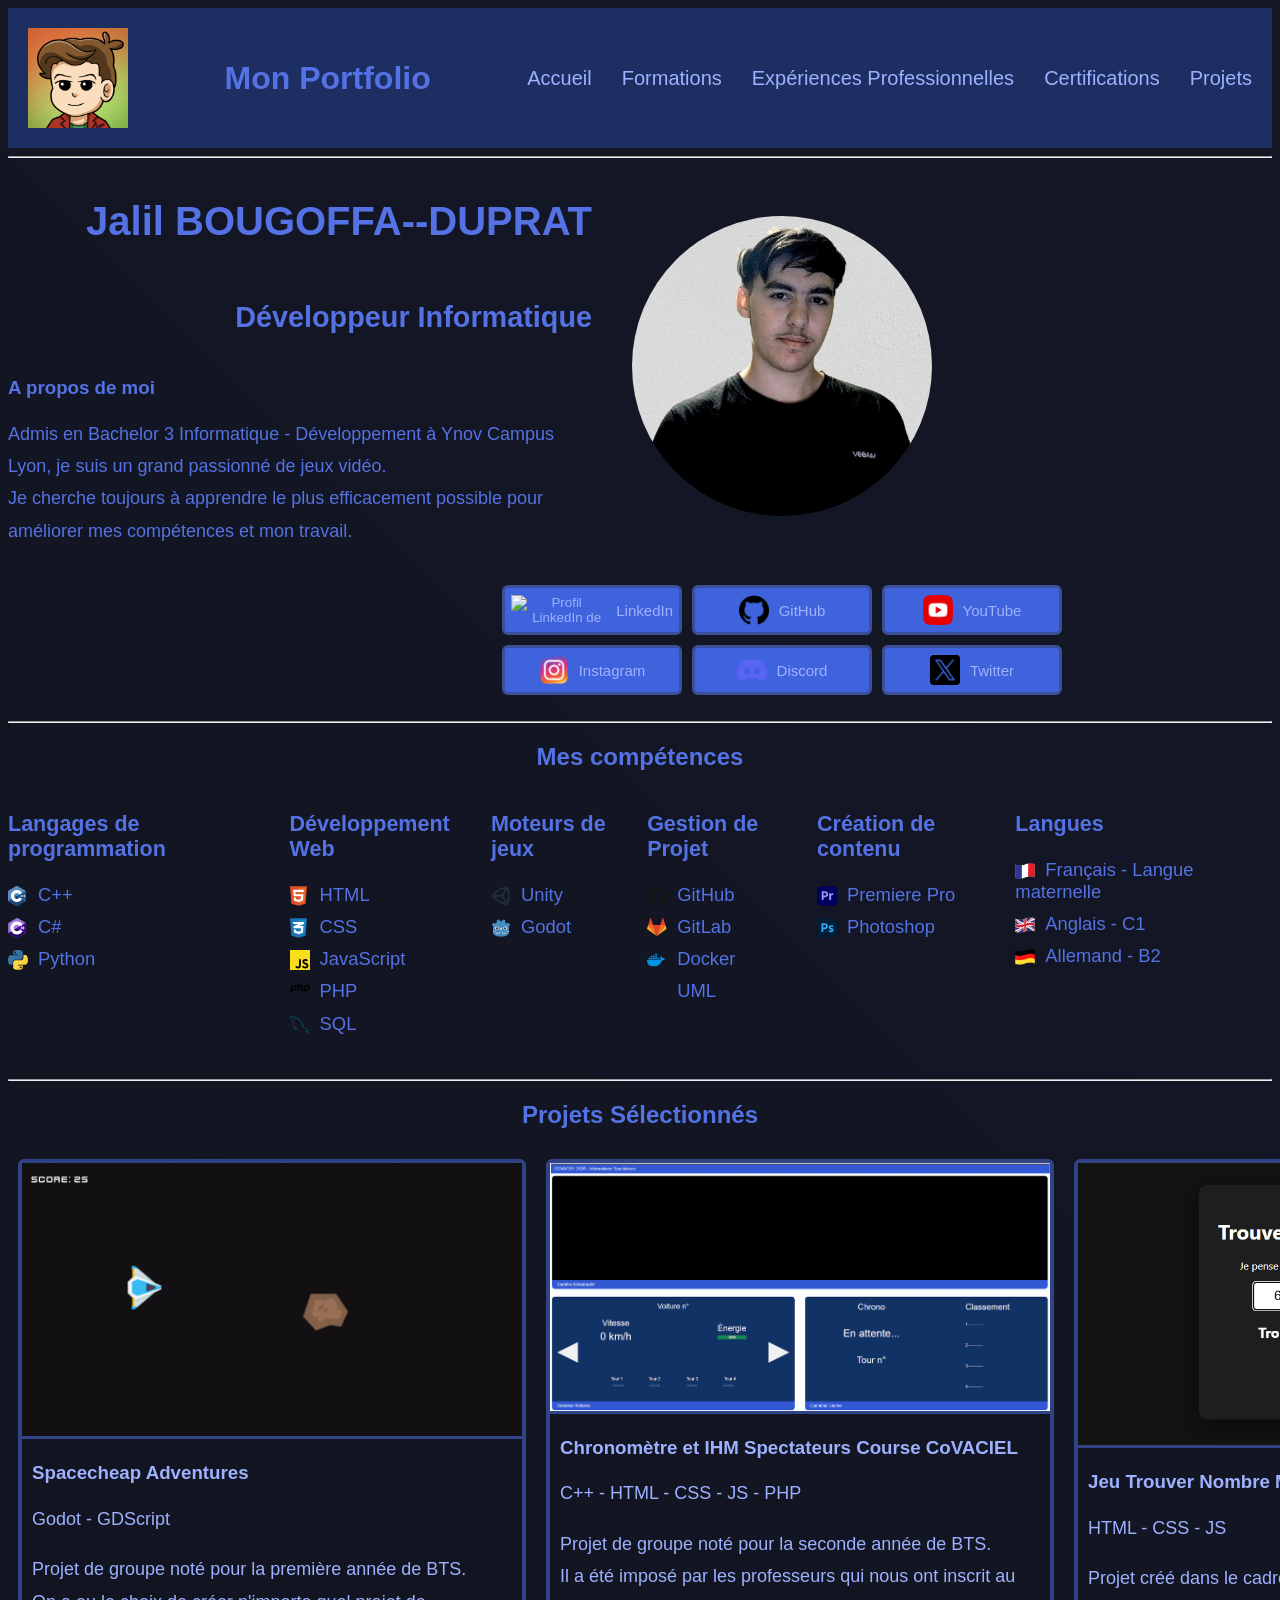
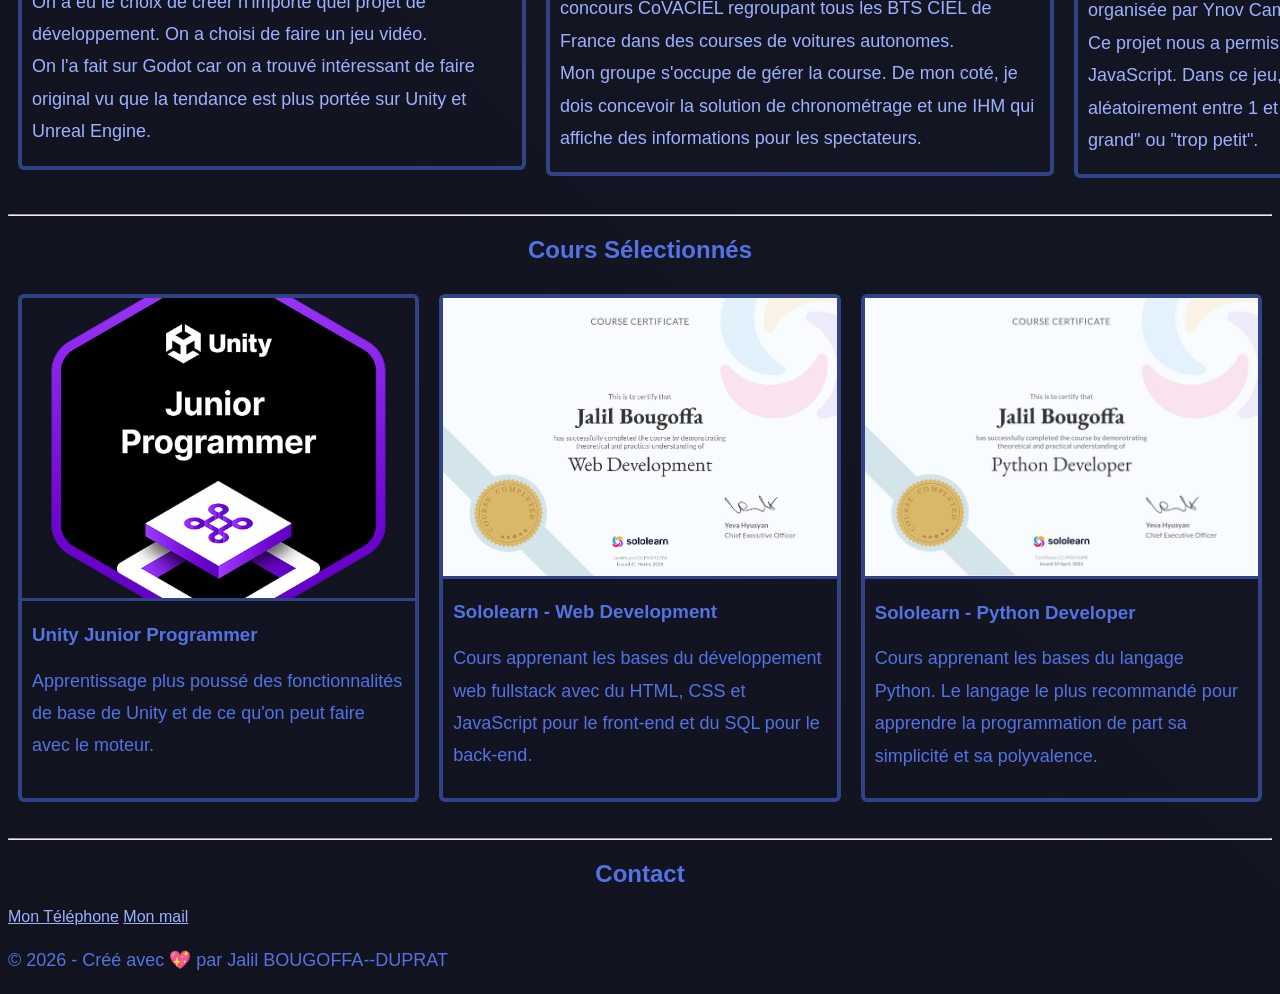
==== docs/index.html @ 83b2c17f "Changement nom dossier code en docs" ====
<!doctype html>
<html lang="fr">
  <head>
    <meta charset="UTF-8" />
    <meta name="viewport" content="width=device-width, initial-scale=1.0" />
    <title>Mon Portfolio - Accueil</title>
    <link rel="icon" href="../images/pp lilaj.jpg" type="image/x-icon" />
    <link rel="stylesheet" href="styles.css" />
  </head>
  <body id="page-accueil">
    <header class="entete" id="entete">
      <img src="../images/pp lilaj.jpg" class="logo" />
      <h1 class="titre">Mon Portfolio</h1>
      <nav class="barre-nav" id="barre-nav">
        <a href="index.html">
          <span>Accueil</span>
        </a>
        <a href="formations.html">
          <span>Formations</span>
        </a>
        <a href="exp.html">
          <span>Expériences Professionnelles</span>
        </a>
        <a href="certifs.html">
          <span>Certifications</span>
        </a>
        <a href="projects.html">
          <span>Projets</span>
        </a>
      </nav>
    </header>

    <main>
      <hr />
      <section class="accueil" id="accueil">
        <div class="infos-photo" id="infos-photo">
          <div class="infos" id="infos">
            <h1>Jalil BOUGOFFA--DUPRAT</h1>
            <h2>Développeur Informatique</h2>
            <article class="bio" id="bio">
              <h3>A propos de moi</h3>
              <p>
                Admis en Bachelor 3 Informatique - Développement à Ynov Campus
                Lyon, je suis un grand passionné de jeux vidéo.
                <br />
                Je cherche toujours à apprendre le plus efficacement possible
                pour améliorer mes compétences et mon travail.
              </p>
            </article>
          </div>
          <figure class="accueil" id="photo-jalil">
            <img
              src="../images/photo cv.jpg"
              alt="Photo de Jalil"
              loading="lazy"
            />
          </figure>
        </div>
        <div class="reseaux-sociaux" id="reseaux-sociaux">
          <div class="reseaux-card" id="linkedin">
            <a
              href="https://www.linkedin.com/in/jalil-bougoffa-duprat-845b202a0/"
              target="_blank"
            >
              <button>
                <img
                  src="../images/Linkedin.png"
                  alt="Profil LinkedIn de Jalil"
                  loading="lazy"
                />
                <span>LinkedIn</span>
              </button>
            </a>
          </div>
          <div class="reseaux-card" id="gitHub">
            <a href="https://github.com/BOU-CIEL1" target="_blank">
              <button>
                <img
                  src="../images/github.png"
                  alt="Profil GitHub de Jalil"
                  loading="lazy"
                />
                <span>GitHub</span>
              </button>
            </a>
          </div>
          <div class="reseaux-card" id="youTube">
            <a href="https://www.youtube.com/@lilajofficiel" target="_blank">
              <button>
                <img
                  src="../images/youtube.png"
                  alt="Chaîne YouTube de Jalil"
                  loading="lazy"
                />
                <span>YouTube</span>
              </button>
            </a>
          </div>
          <div class="reseaux-card" id="instagram">
            <a
              href="https://www.instagram.com/lilaj_officiel/#"
              target="_blank"
            >
              <button>
                <img
                  src="../images/instagram.png"
                  alt="Compte Instagram de Jalil"
                  loading="lazy"
                />
                <span>Instagram</span>
              </button>
            </a>
          </div>
          <div class="reseaux-card" id="discord">
            <a
              href="https://discord.com/users/817797721146523730"
              target="_blank"
            >
              <button>
                <img
                  src="../images/discord.png"
                  alt="Profil Discord de Jalil"
                  loading="lazy"
                />
                <span>Discord</span>
              </button>
            </a>
          </div>
          <div class="reseaux-card" id="twitter">
            <a href="https://x.com/Lilaj_officiel" target="_blank">
              <button>
                <img
                  src="../images/twitter.png"
                  alt="Compte Twitter/X de Jalil"
                  loading="lazy"
                />
                <span>Twitter</span>
              </button>
            </a>
          </div>
        </div>
      </section>
      <br />
      <hr />

      <section class="competences" id="competences">
        <h2>Mes compétences</h2>
        <div class="liste-competences" id="liste-competences">
          <div class="langages" id="langages">
            <h3>Langages de programmation</h3>
            <ul>
              <li id="icon-cpp">C++</li>
              <li id="icon-csharp">C#</li>
              <li id="icon-python">Python</li>
            </ul>
          </div>
          <div class="dev-web" id="dev-web">
            <h3>Développement Web</h3>
            <ul>
              <li id="icon-html">HTML</li>
              <li id="icon-css">CSS</li>
              <li id="icon-js">JavaScript</li>
              <li id="icon-php">PHP</li>
              <li id="icon-sql">SQL</li>
            </ul>
          </div>
          <div class="game-dev" id="game-dev">
            <h3>Moteurs de jeux</h3>
            <ul>
              <li id="icon-unity">Unity</li>
              <li id="icon-godot">Godot</li>
            </ul>
          </div>
          <div class="gestion-projet" id="gestion-projet">
            <h3>Gestion de Projet</h3>
            <ul>
              <li id="icon-github">GitHub</li>
              <li id="icon-gitlab">GitLab</li>
              <li id="icon-docker">Docker</li>
              <li id="icon-uml">UML</li>
            </ul>
          </div>
          <div class="creation-contenu" id="creation-contenu">
            <h3>Création de contenu</h3>
            <ul>
              <li id="icon-premiere-pro">Premiere Pro</li>
              <li id="icon-photoshop">Photoshop</li>
            </ul>
          </div>
          <div class="langues" id="langues">
            <h3>Langues</h3>
            <ul>
              <li id="icon-fr">Français - Langue maternelle</li>
              <li id="icon-en">Anglais - C1</li>
              <li id="icon-de">Allemand - B2</li>
            </ul>
          </div>
        </div>
        <br />
        <hr />
      </section>

      <section class="selected-projects" id="selected-projects">
        <h2>Projets Sélectionnés</h2>
        <div class="liste-projets" id="liste-projets">
          <a
            href="https://github.com/BOU-CIEL1/Spacecheap-Adventures"
            target="_blank"
          >
            <div class="project-card" id="project-card-1">
              <img
                src="../images/caption-spacecheap-adventures.png"
                alt="Image Projet 1"
              />
              <h3>Spacecheap Adventures</h3>
              <p>Godot - GDScript</p>
              <p>Projet de groupe noté pour la première année de BTS.<br/>On a eu le choix de créer n'importe quel projet de développement. On a choisi de faire un jeu vidéo.<br/>
               On l'a fait sur Godot car on a trouvé intéressant de faire original vu que la tendance est plus portée sur Unity et Unreal Engine.</p>
            </div>
          </a>
          <a
            href="https://github.com/MAR-CIEL/Projet-gestion_course/tree/Bou"
            target="_blank"
          >
            <div class="project-card" id="project-card-2">
              <img
                src="../images/caption-ihm-covaciel.png"
                alt="Image Projet 2"
              />
              <h3>Chronomètre et IHM Spectateurs Course CoVACIEL</h3>
              <p>C++ - HTML - CSS - JS - PHP</p>
              <p>Projet de groupe noté pour la seconde année de BTS.<br/>
               Il a été imposé par les professeurs qui nous ont inscrit au concours CoVACIEL regroupant tous les BTS CIEL de France dans des courses de voitures autonomes.<br/>
               Mon groupe s'occupe de gérer la course. De mon coté, je dois concevoir la solution de chronométrage et une IHM qui affiche des informations pour les spectateurs.</p>
            </div>
          </a>
          <a
            href="https://github.com/BOU-CIEL1/Stage-Decouverte-Ynov-Trouver-le-Nombre-Mystere"
            target="_blank"
          >
            <div class="project-card" id="project-card-3">
              <img
                src="../images/caption-trouve-le-nombre.png"
                alt="Image Projet 3"
              />
              <h3>Jeu Trouver Nombre Mystère</h3>
              <p>HTML - CSS - JS</p>
              <p>Projet créé dans le cadre de la journée de stage découverte organisée par Ynov Campus Lyon.<br/>
               Ce projet nous a permis d'apprendre les bases de JavaScript.
               Dans ce jeu, il faut deviner un nombre généré aléatoirement entre 1 et 100 avec des indications "trop grand" ou "trop petit".</p>
            </div>
          </a>
        </div>
        <br />
        <hr />
      </section>

      <section class="selected-courses" id="selected-courses">
        <h2>Cours Sélectionnés</h2>
        <div class="liste-cours" id="liste-cours">
          <div class="course-card" id="course-card-1">
            <img
              src="../images/unity-junior-programmer.png"
              alt="Image Cours 1"
            />
            <h3>Unity Junior Programmer</h3>
            <p>Apprentissage plus poussé des fonctionnalités de base de Unity et de ce qu'on peut faire avec le moteur.</p>
          </div>
          <div class="course-card" id="course-card-2">
            <img
              src="../images/Sololearn - Web Development.png"
              alt="Image Cours 2"
            />
            <h3>Sololearn - Web Development</h3>
            <p>Cours apprenant les bases du développement web fullstack avec du HTML, CSS et JavaScript pour le front-end et du SQL pour le back-end.</p>
          </div>
          <div class="course-card" id="course-card-3">
            <img
              src="../images/Sololearn - Python Developer.png"
              alt="Image Cours 3"
            />
            <h3>Sololearn - Python Developer</h3>
            <p>Cours apprenant les bases du langage Python. Le langage le plus recommandé pour apprendre la programmation de part sa simplicité et sa polyvalence.
            </p>
          </div>
        </div>
        <br />
        <hr />
      </section>

      <section class="contact" id="contact">
        <h2>Contact</h2>
        <span><a href="tel:+33615804650" target="_blank">Mon Téléphone</a></span>
        <span><a href="mailto:jalilbougoffa@gmail.com" target="_blank">Mon mail</a></span>
      </section>
    </main>

    <footer>
      <p>© 2026 - Créé avec 💖 par Jalil BOUGOFFA--DUPRAT</p>
    </footer>
  </body>
</html>
---- docs/styles.css ----
body {
  background: linear-gradient(45deg, #11131f, #141726);
  color: #5472e4;
  font-family: "Inter", "Monsterrat", "Roboto", sans-serif;
}

h1,
h2,
h3,
h4 {
  font-family: "Oswald", "Open Sans", "Arial", sans-serif;
}

h2 {
  text-align: center;
}

p {
  font-size: 18px;
  line-height: 180%;
}

a {
  color: #9eb1ff;
}

header {
  display: flex;
  position: sticky;
  top: 0;
  align-items: center;
  justify-content: space-between;
  padding: 20px;
  background-color: #1d2e62;
  z-index: 1000;
}

.logo {
  height: 100px;
  width: 100px;
}

header > nav {
  display: flex;
  justify-content: space-around;
  gap: 30px;
  font-size: 20px;
}

header > nav > a,
.reseaux-card > a,
.liste-projets > a, .projets  a {
  text-decoration: none;
}

/* Page Accueil et Page*/

.accueil {
  display: flex;
  flex-wrap: wrap;
  flex-direction: column;
  align-items: flex-end;
}

.infos-photo {
  display: flex;
  flex-direction: row;
  width: 100%;
  justify-content: space-between;
  align-items: center;
}

.infos {
  display: flex;
  flex-direction: column;
}

.infos > :is(h1, h2) {
  text-align: right;
}

.infos h1 {
  font-size: 2.5rem;
}

.infos h2 {
  font-size: 1.8rem;
}

#photo-jalil {
  display: flex;
  flex: 1;
}

#photo-jalil img {
  height: 300px;
  width: 300px;
  border-radius: 50%;
  object-fit: cover;
  margin-right: 300px;
}

button {
  height: 50px;
  width: 180px;
  display: flex;
  align-items: center;
  justify-content: center;
  gap: 10px;
  cursor: pointer;
  border: solid 3px #3a4f97;
  border-radius: 6px;
  background-color: #3e63dd;
  color: #9eb1ff;
}

button img {
  height: 30px;
  width: auto;
}

button span {
  font-size: 15px;
}

.reseaux-sociaux {
  display: flex;
  justify-content: flex-end;
  flex-wrap: wrap;
  gap: 10px;
  max-width: 600px;
  margin-top: 20px;
  margin-right: 210px;
}

.liste-competences {
  display: flex;
  flex-direction: row;
  justify-content: space-between;
  font-size: 115%;
}

.competences ul {
  list-style: none;
  padding-left: 0;
  margin-left: 0;
  display: flex;
  flex-direction: column;
  align-items: flex-start;
  gap: 10px;
}

.competences li {
  text-align: left;
  width: 100%;
}

.competences li:before {
  content: "";
  display: inline-block;
  width: 20px;
  height: 20px;
  margin-right: 10px;
  background-size: contain;
  background-repeat: no-repeat;
  vertical-align: middle;
}

#icon-cpp::before {
  background-image: url(../images/cpp.svg);
}
#icon-csharp::before {
  background-image: url(../images/c-sharp.svg);
}
#icon-python::before {
  background-image: url(../images/python.svg);
}
#icon-html::before {
  background-image: url(../images/html.svg);
}
#icon-css::before {
  background-image: url(../images/css.svg);
}
#icon-js::before {
  background-image: url(../images/javascript.svg);
}
#icon-php::before {
  background-image: url(../images/php.svg);
}
#icon-sql::before {
  background-image: url(../images/mysql.svg);
}
#icon-unity::before {
  background-image: url(../images/unity.svg);
}
#icon-godot::before {
  background-image: url(../images/godot.svg);
}
#icon-github::before {
  background-image: url(../images/github.svg);
}
#icon-gitlab::before {
  background-image: url(../images/gitlab.svg);
}
#icon-docker::before {
  background-image: url(../images/docker.svg);
}
#icon-uml::before {
  background-image: url(../images/uml.svg);
}
#icon-premiere-pro::before {
  background-image: url(../images/premiere-pro.svg);
}
#icon-photoshop::before {
  background-image: url(../images/photoshop.svg);
}
#icon-fr::before {
  background-image: url(../images/flag-fr.png);
}
#icon-en::before {
  background-image: url(../images/flag-en.png);
}
#icon-de::before {
  background-image: url(../images/flag-de.png);
}

.liste-projets,
.liste-cours,
.certifs,
.projets {
  display: flex;
  flex-direction: row;
  justify-content: space-around;
}

.certifs,
.projets {
  flex-wrap: wrap;
  gap: 20px;
}

.project-card,
.course-card,
.certifs-card,
.projets-card {
  height: 500px;
  width: 500px;
  border: solid 4px #304384;
  border-radius: 6px;
  margin: 10px;
}

.project-card,
.projets-card {
  cursor: pointer;
  height: auto;
}

.course-card,
.certifs-card {
  width: 425px;
}

.certifs-card,
.projets-card {
  display: flex;
  flex-direction: column;
}

.project-card img,
.course-card img,
.certifs-card img,
.projets-card img {
  max-height: 300px;
  width: 100%;
  max-width: 100%;
  min-width: 0;
  object-fit: cover;
}

.certifs-card figure,
.projets-card figure {
  margin: 0;
  padding: 0;
  width: 100%;
  display: flex;
  overflow: hidden;
}

.project-card img,
.course-card img {
  border-bottom: solid #304384;
}

.certifs-card img,
.projets-card img {
  border-top: solid #304384;
  width: 100%;
  height: 100%;
  object-fit: cover;
  object-position: top;
}

.project-card h3,
.project-card p,
.course-card h3,
.course-card p,
.certifs-card h3,
.certifs-card h4,
.certifs-card p,
.projets-card h3,
.projets-card p {
  padding: 0px 10px;
}

.description{
  font-size: 0.8rem;
}

#page-certifs p {
  line-height: 60%;
}

/*-------------------------------------------------------------------------------------------------------------------------------------------------------*/
/* Page Formations et Page Expériences Professionnelles*/

.ecole,
.job {
  padding: 10px 10px 10px 20px;
  margin: 10px;
  line-height: 100%;
  position: relative;
  margin: 0px 0px 0px 20px;
  border-left: 2px solid #2870bd;
}

.job {
  line-height: 150%;
}

.ecole .autre-image {
  max-height: 150px;
  max-width: 150px;
}

.ecole h2,
.job h2 {
  font-size: 2.5rem;
  text-align: left;
}

.ecole h3,
.job h3 {
  font-size: 1.5rem;
}

.ecole::before,
.job::before {
  content: "";
  position: absolute;
  left: -14px;
  top: 40px;
  width: 20px;
  height: 20px;
  background-color: #2870bd;
  border: 3px solid #104d87;
  border-radius: 50%;
  z-index: 1;
}

#branly::before {
  top: 42px;
}

#martiniere-monplaisir::before {
  top: 50px;
}

#logo-branly {
  position: relative;
  top: -40px;
}

#tic-fhans::before {
  top: 90px;
}

.infos-ecole,
.infos-job {
  display: flex;
  flex-direction: row;
  width: 100%;
  justify-content: space-between;
  align-items: center;
  margin-bottom: 100px;
}

.logo-ecole,
.logo-job {
  display: flex;
  flex: 1;
  justify-content: flex-end;
  margin-right: 300px;
  max-height: 300px;
  max-width: 300px;
}

.ecole ul,
.ecole li {
  line-height: 150%;
  font-size: 1.2rem;
}

#img-site-tic-fhans {
  display: flex;
  min-height: 100px;
  min-width: 100px;
  max-height: 500px;
  max-width: 500px;
  padding: 10px 0px;
}

.titre-liste {
  font-size: 1.2rem;
}
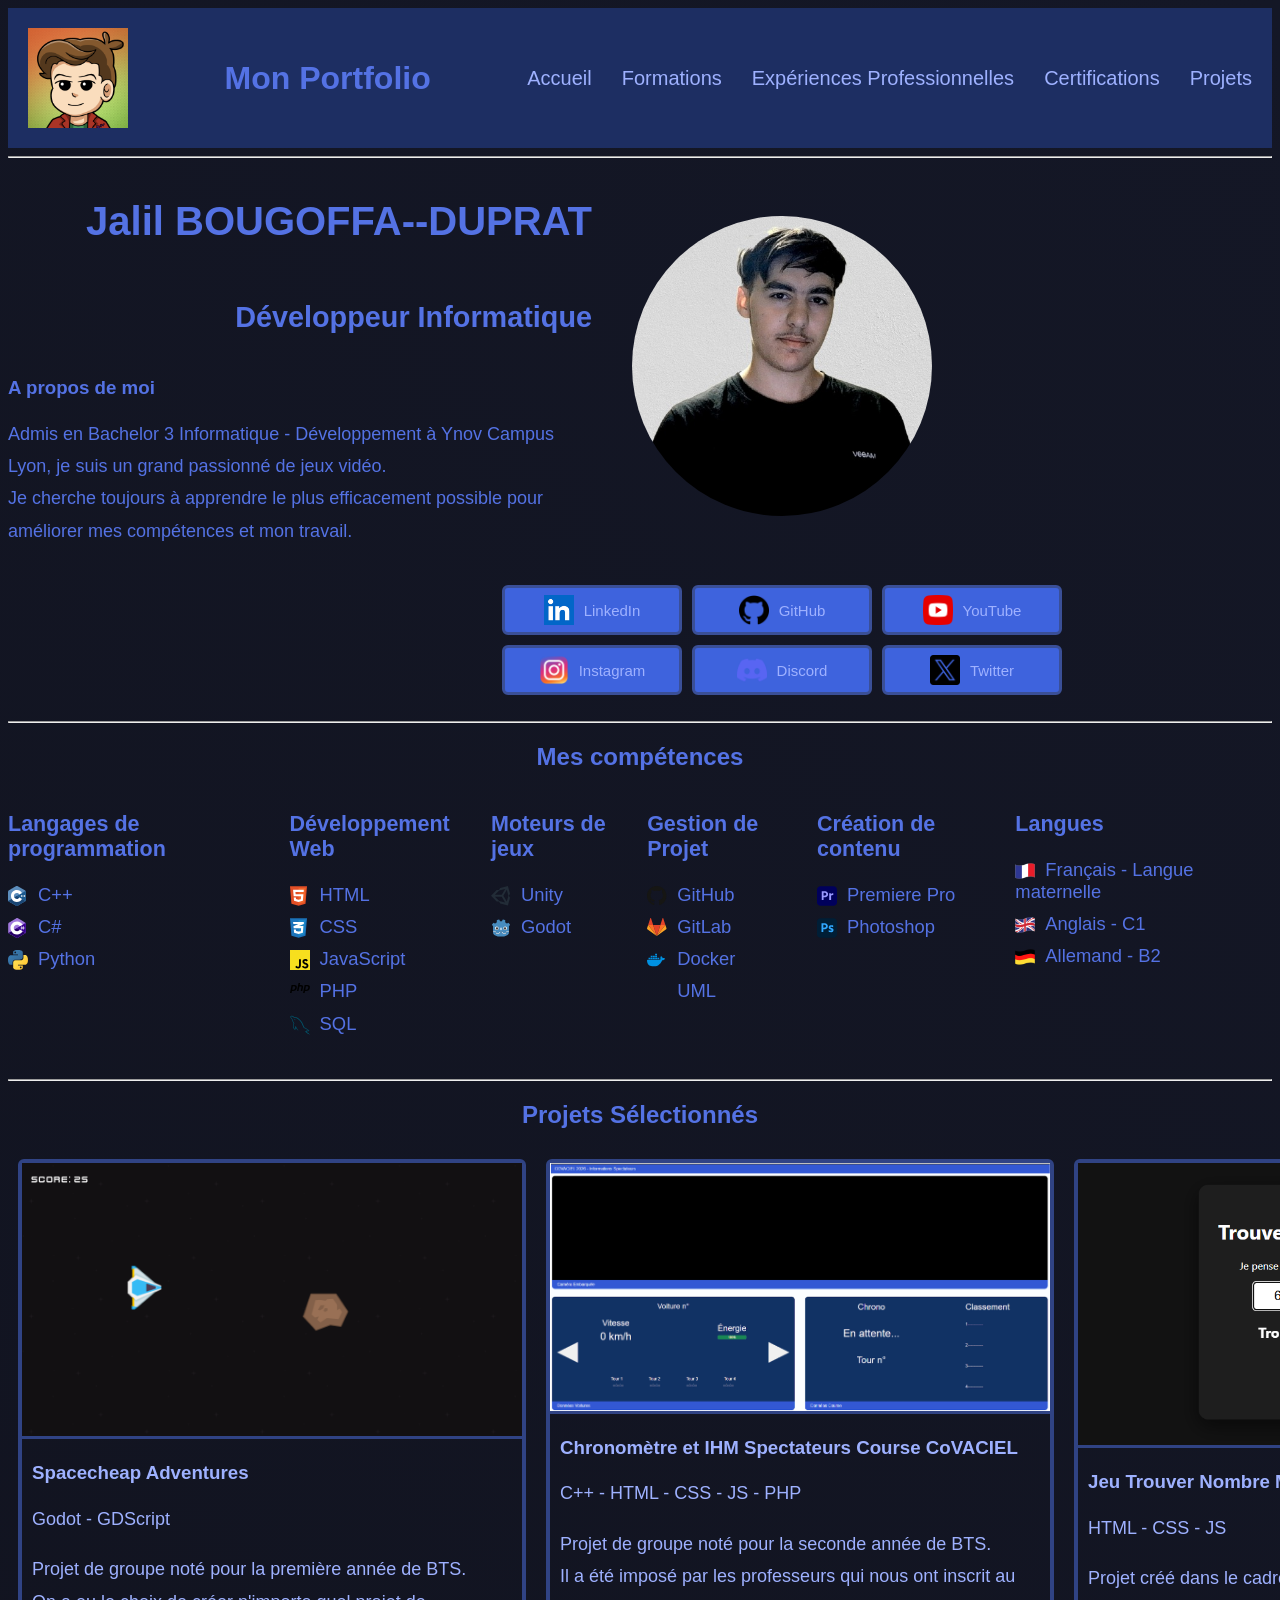
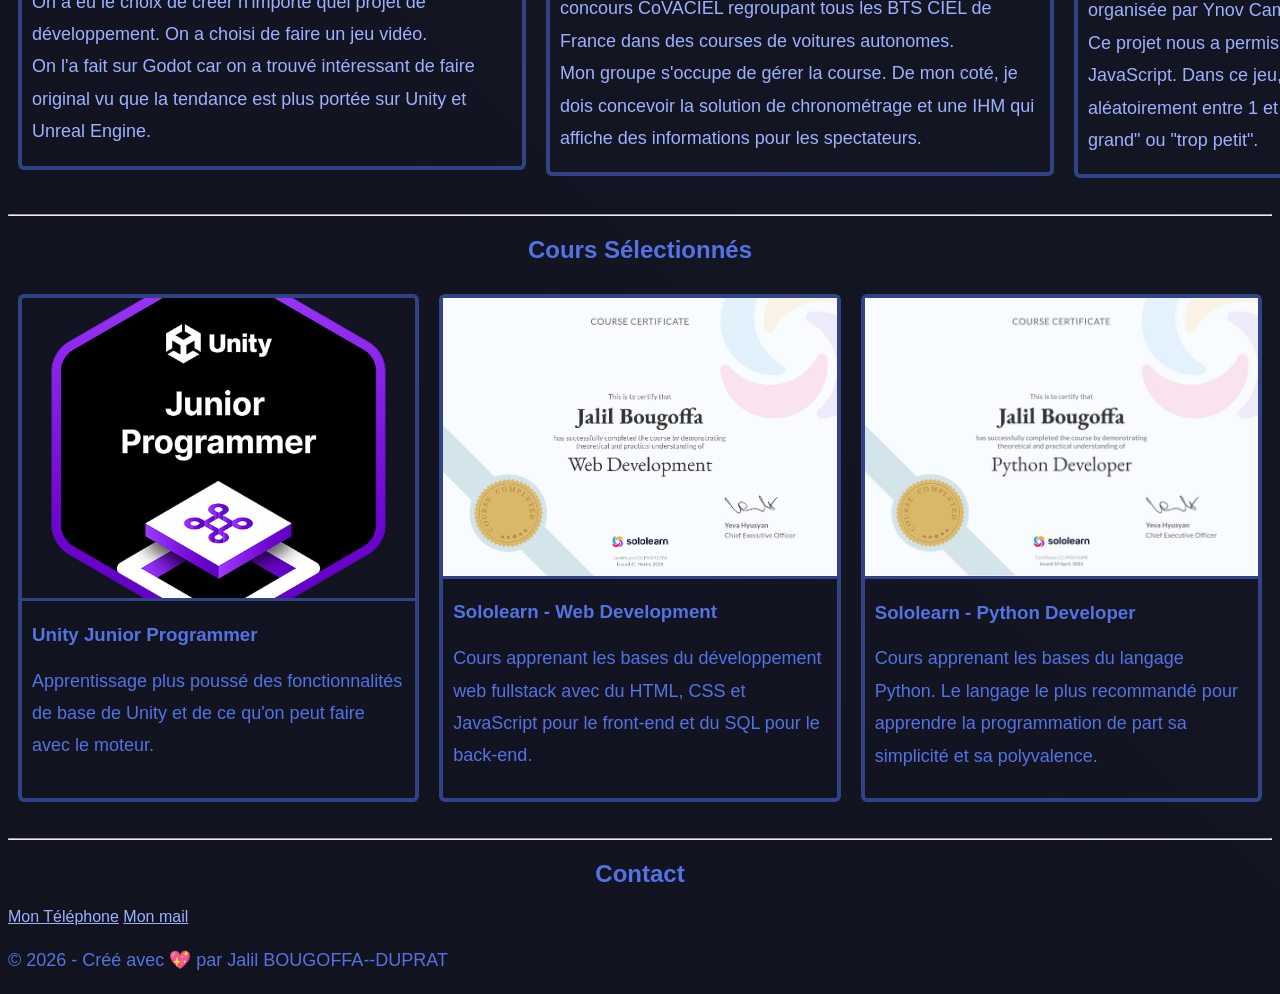
==== commit f4be0eec: "Correction de bugs d'image" ====
--- a/docs/index.html
+++ b/docs/index.html
@@ -4,12 +4,12 @@
     <meta charset="UTF-8" />
     <meta name="viewport" content="width=device-width, initial-scale=1.0" />
     <title>Mon Portfolio - Accueil</title>
-    <link rel="icon" href="../images/pp lilaj.jpg" type="image/x-icon" />
+    <link rel="icon" href="./images/pp lilaj.jpg" type="image/x-icon" />
     <link rel="stylesheet" href="styles.css" />
   </head>
   <body id="page-accueil">
     <header class="entete" id="entete">
-      <img src="../images/pp lilaj.jpg" class="logo" />
+      <img src="./images/pp lilaj.jpg" class="logo" />
       <h1 class="titre">Mon Portfolio</h1>
       <nav class="barre-nav" id="barre-nav">
         <a href="index.html">
@@ -50,7 +50,7 @@
           </div>
           <figure class="accueil" id="photo-jalil">
             <img
-              src="../images/photo cv.jpg"
+              src="./images/photo cv.jpg"
               alt="Photo de Jalil"
               loading="lazy"
             />
@@ -64,7 +64,7 @@
             >
               <button>
                 <img
-                  src="../images/Linkedin.png"
+                  src="./images/LinkedIn.png"
                   alt="Profil LinkedIn de Jalil"
                   loading="lazy"
                 />
@@ -76,7 +76,7 @@
             <a href="https://github.com/BOU-CIEL1" target="_blank">
               <button>
                 <img
-                  src="../images/github.png"
+                  src="./images/github.png"
                   alt="Profil GitHub de Jalil"
                   loading="lazy"
                 />
@@ -88,7 +88,7 @@
             <a href="https://www.youtube.com/@lilajofficiel" target="_blank">
               <button>
                 <img
-                  src="../images/youtube.png"
+                  src="./images/youtube.png"
                   alt="Chaîne YouTube de Jalil"
                   loading="lazy"
                 />
@@ -103,7 +103,7 @@
             >
               <button>
                 <img
-                  src="../images/instagram.png"
+                  src="./images/instagram.png"
                   alt="Compte Instagram de Jalil"
                   loading="lazy"
                 />
@@ -118,7 +118,7 @@
             >
               <button>
                 <img
-                  src="../images/discord.png"
+                  src="./images/discord.png"
                   alt="Profil Discord de Jalil"
                   loading="lazy"
                 />
@@ -130,7 +130,7 @@
             <a href="https://x.com/Lilaj_officiel" target="_blank">
               <button>
                 <img
-                  src="../images/twitter.png"
+                  src="./images/twitter.png"
                   alt="Compte Twitter/X de Jalil"
                   loading="lazy"
                 />
@@ -209,7 +209,7 @@
           >
             <div class="project-card" id="project-card-1">
               <img
-                src="../images/caption-spacecheap-adventures.png"
+                src="./images/caption-spacecheap-adventures.png"
                 alt="Image Projet 1"
               />
               <h3>Spacecheap Adventures</h3>
@@ -224,7 +224,7 @@
           >
             <div class="project-card" id="project-card-2">
               <img
-                src="../images/caption-ihm-covaciel.png"
+                src="./images/caption-ihm-covaciel.png"
                 alt="Image Projet 2"
               />
               <h3>Chronomètre et IHM Spectateurs Course CoVACIEL</h3>
@@ -240,7 +240,7 @@
           >
             <div class="project-card" id="project-card-3">
               <img
-                src="../images/caption-trouve-le-nombre.png"
+                src="./images/caption-trouve-le-nombre.png"
                 alt="Image Projet 3"
               />
               <h3>Jeu Trouver Nombre Mystère</h3>
@@ -260,7 +260,7 @@
         <div class="liste-cours" id="liste-cours">
           <div class="course-card" id="course-card-1">
             <img
-              src="../images/unity-junior-programmer.png"
+              src="./images/unity-junior-programmer.png"
               alt="Image Cours 1"
             />
             <h3>Unity Junior Programmer</h3>
@@ -268,7 +268,7 @@
           </div>
           <div class="course-card" id="course-card-2">
             <img
-              src="../images/Sololearn - Web Development.png"
+              src="./images/Sololearn - Web Development.png"
               alt="Image Cours 2"
             />
             <h3>Sololearn - Web Development</h3>
@@ -276,7 +276,7 @@
           </div>
           <div class="course-card" id="course-card-3">
             <img
-              src="../images/Sololearn - Python Developer.png"
+              src="./images/Sololearn - Python Developer.png"
               alt="Image Cours 3"
             />
             <h3>Sololearn - Python Developer</h3>
--- a/docs/styles.css
+++ b/docs/styles.css
@@ -167,61 +167,61 @@
 }
 
 #icon-cpp::before {
-  background-image: url(../images/cpp.svg);
+  background-image: url(./images/cpp.svg);
 }
 #icon-csharp::before {
-  background-image: url(../images/c-sharp.svg);
+  background-image: url(./images/c-sharp.svg);
 }
 #icon-python::before {
-  background-image: url(../images/python.svg);
+  background-image: url(./images/python.svg);
 }
 #icon-html::before {
-  background-image: url(../images/html.svg);
+  background-image: url(./images/html.svg);
 }
 #icon-css::before {
-  background-image: url(../images/css.svg);
+  background-image: url(./images/css.svg);
 }
 #icon-js::before {
-  background-image: url(../images/javascript.svg);
+  background-image: url(./images/javascript.svg);
 }
 #icon-php::before {
-  background-image: url(../images/php.svg);
+  background-image: url(./images/php.svg);
 }
 #icon-sql::before {
-  background-image: url(../images/mysql.svg);
+  background-image: url(./images/mysql.svg);
 }
 #icon-unity::before {
-  background-image: url(../images/unity.svg);
+  background-image: url(./images/unity.svg);
 }
 #icon-godot::before {
-  background-image: url(../images/godot.svg);
+  background-image: url(./images/godot.svg);
 }
 #icon-github::before {
-  background-image: url(../images/github.svg);
+  background-image: url(./images/github.svg);
 }
 #icon-gitlab::before {
-  background-image: url(../images/gitlab.svg);
+  background-image: url(./images/gitlab.svg);
 }
 #icon-docker::before {
-  background-image: url(../images/docker.svg);
+  background-image: url(./images/docker.svg);
 }
 #icon-uml::before {
-  background-image: url(../images/uml.svg);
+  background-image: url(./images/uml.svg);
 }
 #icon-premiere-pro::before {
-  background-image: url(../images/premiere-pro.svg);
+  background-image: url(./images/premiere-pro.svg);
 }
 #icon-photoshop::before {
-  background-image: url(../images/photoshop.svg);
+  background-image: url(./images/photoshop.svg);
 }
 #icon-fr::before {
-  background-image: url(../images/flag-fr.png);
+  background-image: url(./images/flag-fr.png);
 }
 #icon-en::before {
-  background-image: url(../images/flag-en.png);
+  background-image: url(./images/flag-en.png);
 }
 #icon-de::before {
-  background-image: url(../images/flag-de.png);
+  background-image: url(./images/flag-de.png);
 }
 
 .liste-projets,
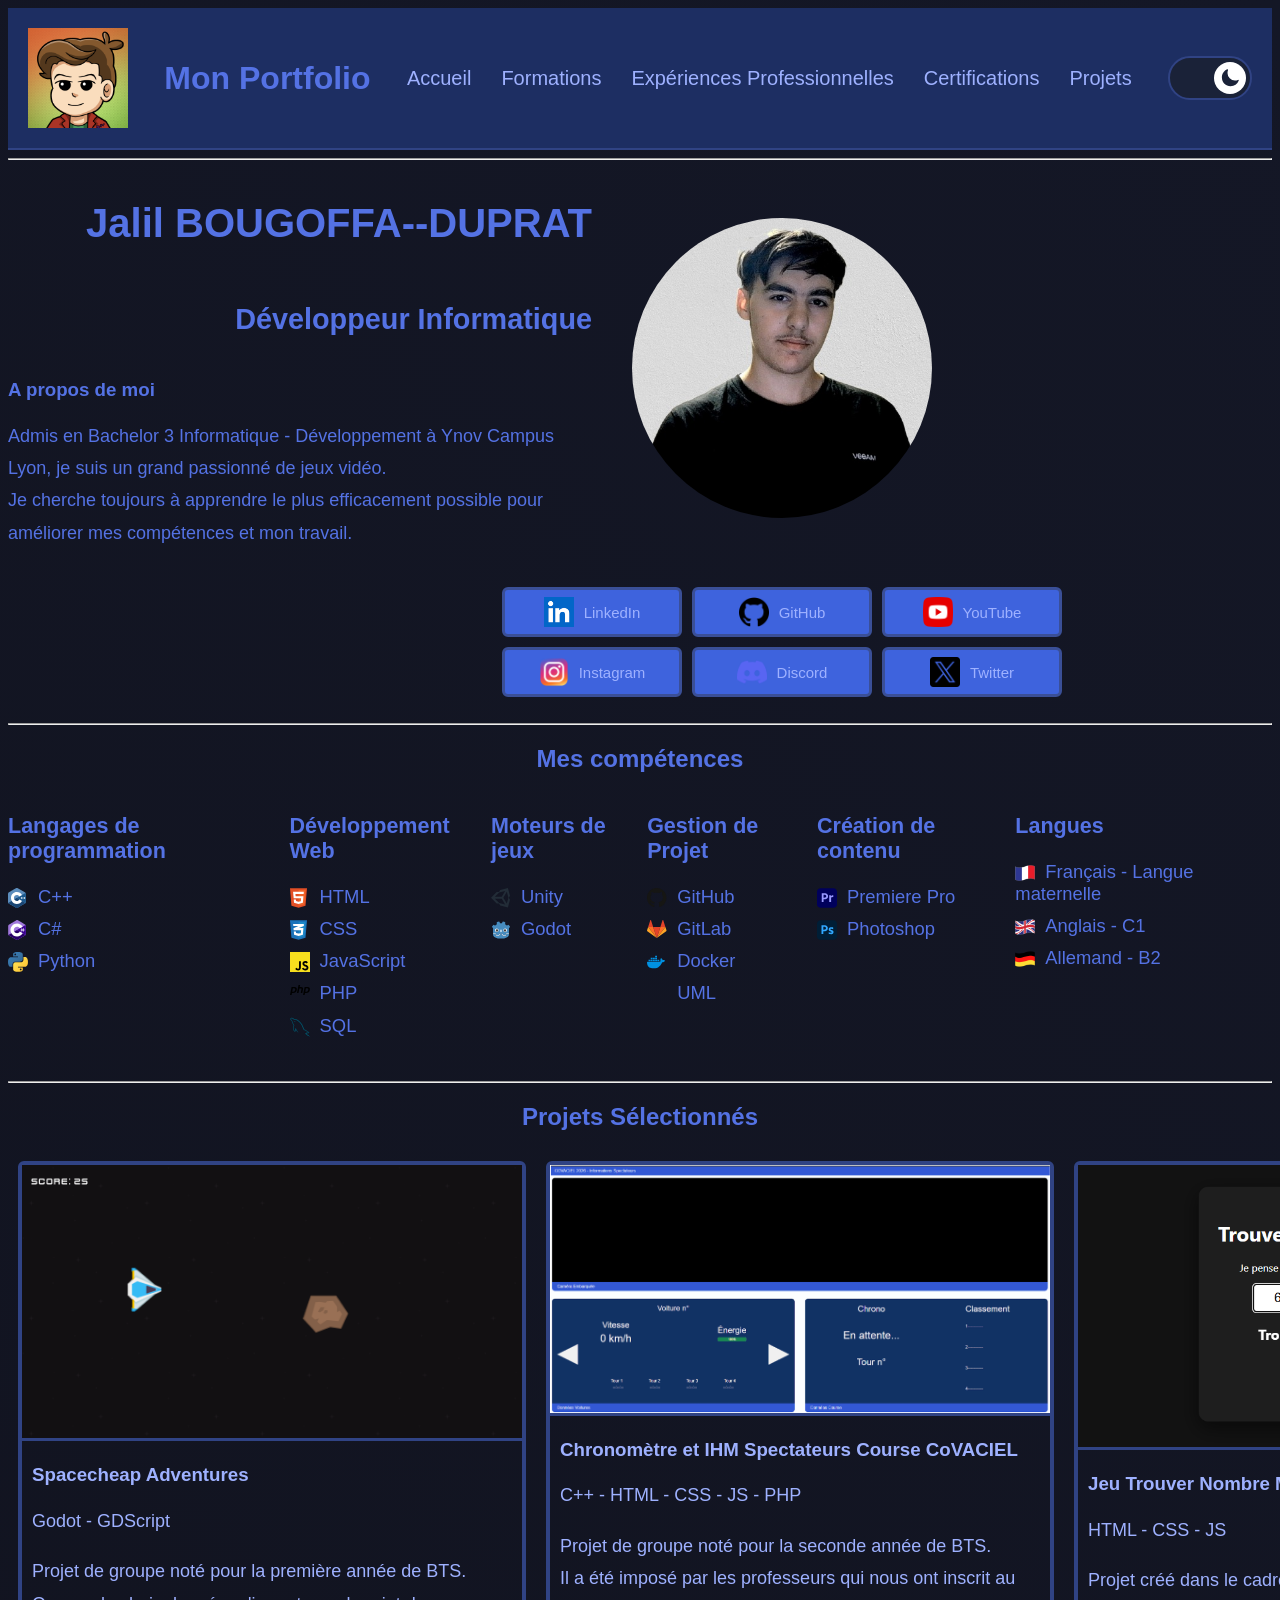
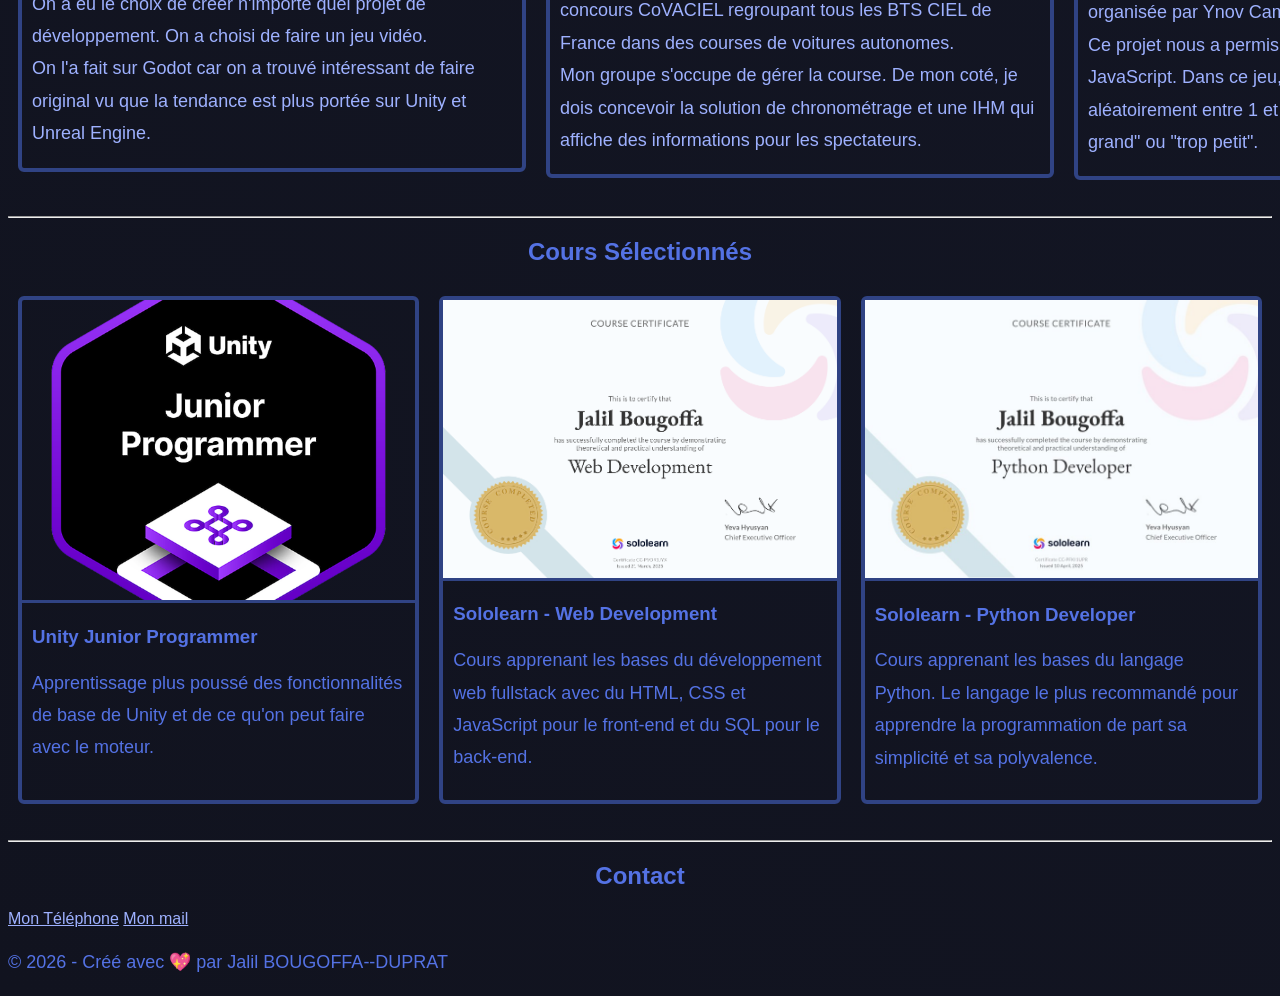
==== commit d7569500: "Création Toggle Button Light Mode Dark Mode" ====
--- a/docs/index.html
+++ b/docs/index.html
@@ -6,6 +6,7 @@
     <title>Mon Portfolio - Accueil</title>
     <link rel="icon" href="./images/pp lilaj.jpg" type="image/x-icon" />
     <link rel="stylesheet" href="styles.css" />
+    <script src="script.js" defer></script>
   </head>
   <body id="page-accueil">
     <header class="entete" id="entete">
@@ -28,6 +29,33 @@
           <span>Projets</span>
         </a>
       </nav>
+      <input type="checkbox" id="toggle" checked/>
+        <label for="toggle" class="toggle-label">
+          <div class="circle">
+            <svg
+              xmlns="http://www.w3.org/2000/svg"
+              viewBox="0 0 24 24"
+              fill="currentColor"
+              class="sun"
+            >
+              <path
+                d="M12 2.25a.75.75 0 0 1 .75.75v2.25a.75.75 0 0 1-1.5 0V3a.75.75 0 0 1 .75-.75ZM7.5 12a4.5 4.5 0 1 1 9 0 4.5 4.5 0 0 1-9 0ZM18.894 6.166a.75.75 0 0 0-1.06-1.06l-1.591 1.59a.75.75 0 1 0 1.06 1.061l1.591-1.59ZM21.75 12a.75.75 0 0 1-.75.75h-2.25a.75.75 0 0 1 0-1.5H21a.75.75 0 0 1 .75.75ZM17.834 18.894a.75.75 0 0 0 1.06-1.06l-1.59-1.591a.75.75 0 1 0-1.061 1.06l1.59 1.591ZM12 18a.75.75 0 0 1 .75.75V21a.75.75 0 0 1-1.5 0v-2.25A.75.75 0 0 1 12 18ZM7.758 17.303a.75.75 0 0 0-1.061-1.06l-1.591 1.59a.75.75 0 0 0 1.06 1.061l1.591-1.59ZM6 12a.75.75 0 0 1-.75.75H3a.75.75 0 0 1 0-1.5h2.25A.75.75 0 0 1 6 12ZM6.697 7.757a.75.75 0 0 0 1.06-1.06l-1.59-1.591a.75.75 0 0 0-1.061 1.06l1.59 1.591Z"
+              />
+            </svg>
+            <svg
+              xmlns="http://www.w3.org/2000/svg"
+              viewBox="0 0 24 24"
+              fill="currentColor"
+              class="moon"
+            >
+              <path
+                fill-rule="evenodd"
+                d="M9.528 1.718a.75.75 0 0 1 .162.819A8.97 8.97 0 0 0 9 6a9 9 0 0 0 9 9 8.97 8.97 0 0 0 3.463-.69.75.75 0 0 1 .981.98 10.503 10.503 0 0 1-9.694 6.46c-5.799 0-10.5-4.7-10.5-10.5 0-4.368 2.667-8.112 6.46-9.694a.75.75 0 0 1 .818.162Z"
+                clip-rule="evenodd"
+              />
+            </svg>
+          </div>
+        </label>
     </header>
 
     <main>
@@ -214,8 +242,14 @@
               />
               <h3>Spacecheap Adventures</h3>
               <p>Godot - GDScript</p>
-              <p>Projet de groupe noté pour la première année de BTS.<br/>On a eu le choix de créer n'importe quel projet de développement. On a choisi de faire un jeu vidéo.<br/>
-               On l'a fait sur Godot car on a trouvé intéressant de faire original vu que la tendance est plus portée sur Unity et Unreal Engine.</p>
+              <p>
+                Projet de groupe noté pour la première année de BTS.<br />On a
+                eu le choix de créer n'importe quel projet de développement. On
+                a choisi de faire un jeu vidéo.<br />
+                On l'a fait sur Godot car on a trouvé intéressant de faire
+                original vu que la tendance est plus portée sur Unity et Unreal
+                Engine.
+              </p>
             </div>
           </a>
           <a
@@ -229,9 +263,15 @@
               />
               <h3>Chronomètre et IHM Spectateurs Course CoVACIEL</h3>
               <p>C++ - HTML - CSS - JS - PHP</p>
-              <p>Projet de groupe noté pour la seconde année de BTS.<br/>
-               Il a été imposé par les professeurs qui nous ont inscrit au concours CoVACIEL regroupant tous les BTS CIEL de France dans des courses de voitures autonomes.<br/>
-               Mon groupe s'occupe de gérer la course. De mon coté, je dois concevoir la solution de chronométrage et une IHM qui affiche des informations pour les spectateurs.</p>
+              <p>
+                Projet de groupe noté pour la seconde année de BTS.<br />
+                Il a été imposé par les professeurs qui nous ont inscrit au
+                concours CoVACIEL regroupant tous les BTS CIEL de France dans
+                des courses de voitures autonomes.<br />
+                Mon groupe s'occupe de gérer la course. De mon coté, je dois
+                concevoir la solution de chronométrage et une IHM qui affiche
+                des informations pour les spectateurs.
+              </p>
             </div>
           </a>
           <a
@@ -245,9 +285,14 @@
               />
               <h3>Jeu Trouver Nombre Mystère</h3>
               <p>HTML - CSS - JS</p>
-              <p>Projet créé dans le cadre de la journée de stage découverte organisée par Ynov Campus Lyon.<br/>
-               Ce projet nous a permis d'apprendre les bases de JavaScript.
-               Dans ce jeu, il faut deviner un nombre généré aléatoirement entre 1 et 100 avec des indications "trop grand" ou "trop petit".</p>
+              <p>
+                Projet créé dans le cadre de la journée de stage découverte
+                organisée par Ynov Campus Lyon.<br />
+                Ce projet nous a permis d'apprendre les bases de JavaScript.
+                Dans ce jeu, il faut deviner un nombre généré aléatoirement
+                entre 1 et 100 avec des indications "trop grand" ou "trop
+                petit".
+              </p>
             </div>
           </a>
         </div>
@@ -264,7 +309,10 @@
               alt="Image Cours 1"
             />
             <h3>Unity Junior Programmer</h3>
-            <p>Apprentissage plus poussé des fonctionnalités de base de Unity et de ce qu'on peut faire avec le moteur.</p>
+            <p>
+              Apprentissage plus poussé des fonctionnalités de base de Unity et
+              de ce qu'on peut faire avec le moteur.
+            </p>
           </div>
           <div class="course-card" id="course-card-2">
             <img
@@ -272,7 +320,11 @@
               alt="Image Cours 2"
             />
             <h3>Sololearn - Web Development</h3>
-            <p>Cours apprenant les bases du développement web fullstack avec du HTML, CSS et JavaScript pour le front-end et du SQL pour le back-end.</p>
+            <p>
+              Cours apprenant les bases du développement web fullstack avec du
+              HTML, CSS et JavaScript pour le front-end et du SQL pour le
+              back-end.
+            </p>
           </div>
           <div class="course-card" id="course-card-3">
             <img
@@ -280,7 +332,10 @@
               alt="Image Cours 3"
             />
             <h3>Sololearn - Python Developer</h3>
-            <p>Cours apprenant les bases du langage Python. Le langage le plus recommandé pour apprendre la programmation de part sa simplicité et sa polyvalence.
+            <p>
+              Cours apprenant les bases du langage Python. Le langage le plus
+              recommandé pour apprendre la programmation de part sa simplicité
+              et sa polyvalence.
             </p>
           </div>
         </div>
@@ -290,8 +345,14 @@
 
       <section class="contact" id="contact">
         <h2>Contact</h2>
-        <span><a href="tel:+33615804650" target="_blank">Mon Téléphone</a></span>
-        <span><a href="mailto:jalilbougoffa@gmail.com" target="_blank">Mon mail</a></span>
+        <span
+          ><a href="tel:+33615804650" target="_blank">Mon Téléphone</a></span
+        >
+        <span
+          ><a href="mailto:jalilbougoffa@gmail.com" target="_blank"
+            >Mon mail</a
+          ></span
+        >
       </section>
     </main>
 
--- a/docs/styles.css
+++ b/docs/styles.css
@@ -33,6 +33,7 @@
   padding: 20px;
   background-color: #1d2e62;
   z-index: 1000;
+  border-bottom: solid 2px #304384;
 }
 
 .logo {
@@ -49,8 +50,111 @@
 
 header > nav > a,
 .reseaux-card > a,
-.liste-projets > a, .projets  a {
+.liste-projets > a,
+.projets a {
   text-decoration: none;
+}
+
+header > input {
+  margin: 0;
+  padding: 0;
+  box-sizing: border-box;
+  display: none;
+  transition: 0.5s;
+}
+
+#toggle {
+  display: none;
+}
+
+/* Le conteneur (le rail du bouton) */
+.toggle-label {
+  width: 80px;
+  height: 40px;
+  background-color: #f3f3f3; /* Couleur sombre par défaut */
+  border: 2px solid #d1d1d1;
+  border-radius: 50px;
+  cursor: pointer;
+  position: relative;
+  transition: 0.3s;
+  display: block; /* S'assure qu'il est visible */
+}
+
+/* Le cercle qui bouge */
+.circle {
+  width: 32px;
+  height: 32px;
+  background-color: #3e63dd;
+  border-radius: 50%;
+  position: absolute;
+  top: 50%;
+  left: 4px;
+  transform: translateY(-50%);
+  transition: 0.3s;
+  display: flex;
+  align-items: center;
+  justify-content: center;
+  overflow: hidden;
+}
+
+.circle svg {
+  width: 20px;
+  position: absolute;
+  transition: 0.3s;
+}
+
+.sun {
+  color: #ffd600;
+  opacity: 1;
+  transform: translateY(0);
+}
+.moon {
+  color: #1a2238;
+  opacity: 0;
+  transform: translateY(30px);
+}
+
+/* --- ETATS QUAND COCHÉ (Light Mode) --- */
+
+/* Déplacement du cercle */
+#toggle:checked + .toggle-label .circle {
+  left: calc(100% - 36px);
+  background-color: #fff;
+}
+
+/* Changement de couleur du rail */
+#toggle:checked + .toggle-label {
+  background-color: #1a2238;
+  border-color: #304384;
+}
+
+/* Icônes */
+#toggle:checked + .toggle-label .sun {
+  opacity: 0;
+  transform: translateY(-30px);
+}
+
+#toggle:checked + .toggle-label .moon {
+  opacity: 1;
+  transform: translateY(0);
+  color: #1a2238;
+}
+
+/* Animation au clic */
+.toggle-label:active .circle {
+  width: 45px;
+}
+
+body.light-mode {
+  background: linear-gradient(45deg, #e0e0e0, #ffffff);
+  color: #1d2e62;
+}
+body.light-mode header {
+  background-color: #ffffff;
+  border-bottom: solid 2px #d1d1d1;
+}
+body.light-mode a {
+  color: #3e63dd;
 }
 
 /* Page Accueil et Page*/
@@ -167,61 +271,61 @@
 }
 
 #icon-cpp::before {
-  background-image: url(./images/cpp.svg);
+  background-image: url(images/cpp.svg);
 }
 #icon-csharp::before {
-  background-image: url(./images/c-sharp.svg);
+  background-image: url(images/c-sharp.svg);
 }
 #icon-python::before {
-  background-image: url(./images/python.svg);
+  background-image: url(images/python.svg);
 }
 #icon-html::before {
-  background-image: url(./images/html.svg);
+  background-image: url(images/html.svg);
 }
 #icon-css::before {
-  background-image: url(./images/css.svg);
+  background-image: url(images/css.svg);
 }
 #icon-js::before {
-  background-image: url(./images/javascript.svg);
+  background-image: url(images/javascript.svg);
 }
 #icon-php::before {
-  background-image: url(./images/php.svg);
+  background-image: url(images/php.svg);
 }
 #icon-sql::before {
-  background-image: url(./images/mysql.svg);
+  background-image: url(images/mysql.svg);
 }
 #icon-unity::before {
-  background-image: url(./images/unity.svg);
+  background-image: url(images/unity.svg);
 }
 #icon-godot::before {
-  background-image: url(./images/godot.svg);
+  background-image: url(images/godot.svg);
 }
 #icon-github::before {
-  background-image: url(./images/github.svg);
+  background-image: url(images/github.svg);
 }
 #icon-gitlab::before {
-  background-image: url(./images/gitlab.svg);
+  background-image: url(images/gitlab.svg);
 }
 #icon-docker::before {
-  background-image: url(./images/docker.svg);
+  background-image: url(images/docker.svg);
 }
 #icon-uml::before {
-  background-image: url(./images/uml.svg);
+  background-image: url(images/uml.svg);
 }
 #icon-premiere-pro::before {
-  background-image: url(./images/premiere-pro.svg);
+  background-image: url(images/premiere-pro.svg);
 }
 #icon-photoshop::before {
-  background-image: url(./images/photoshop.svg);
+  background-image: url(images/photoshop.svg);
 }
 #icon-fr::before {
-  background-image: url(./images/flag-fr.png);
+  background-image: url(images/flag-fr.png);
 }
 #icon-en::before {
-  background-image: url(./images/flag-en.png);
+  background-image: url(images/flag-en.png);
 }
 #icon-de::before {
-  background-image: url(./images/flag-de.png);
+  background-image: url(images/flag-de.png);
 }
 
 .liste-projets,
@@ -313,7 +417,7 @@
   padding: 0px 10px;
 }
 
-.description{
+.description {
   font-size: 0.8rem;
 }
 
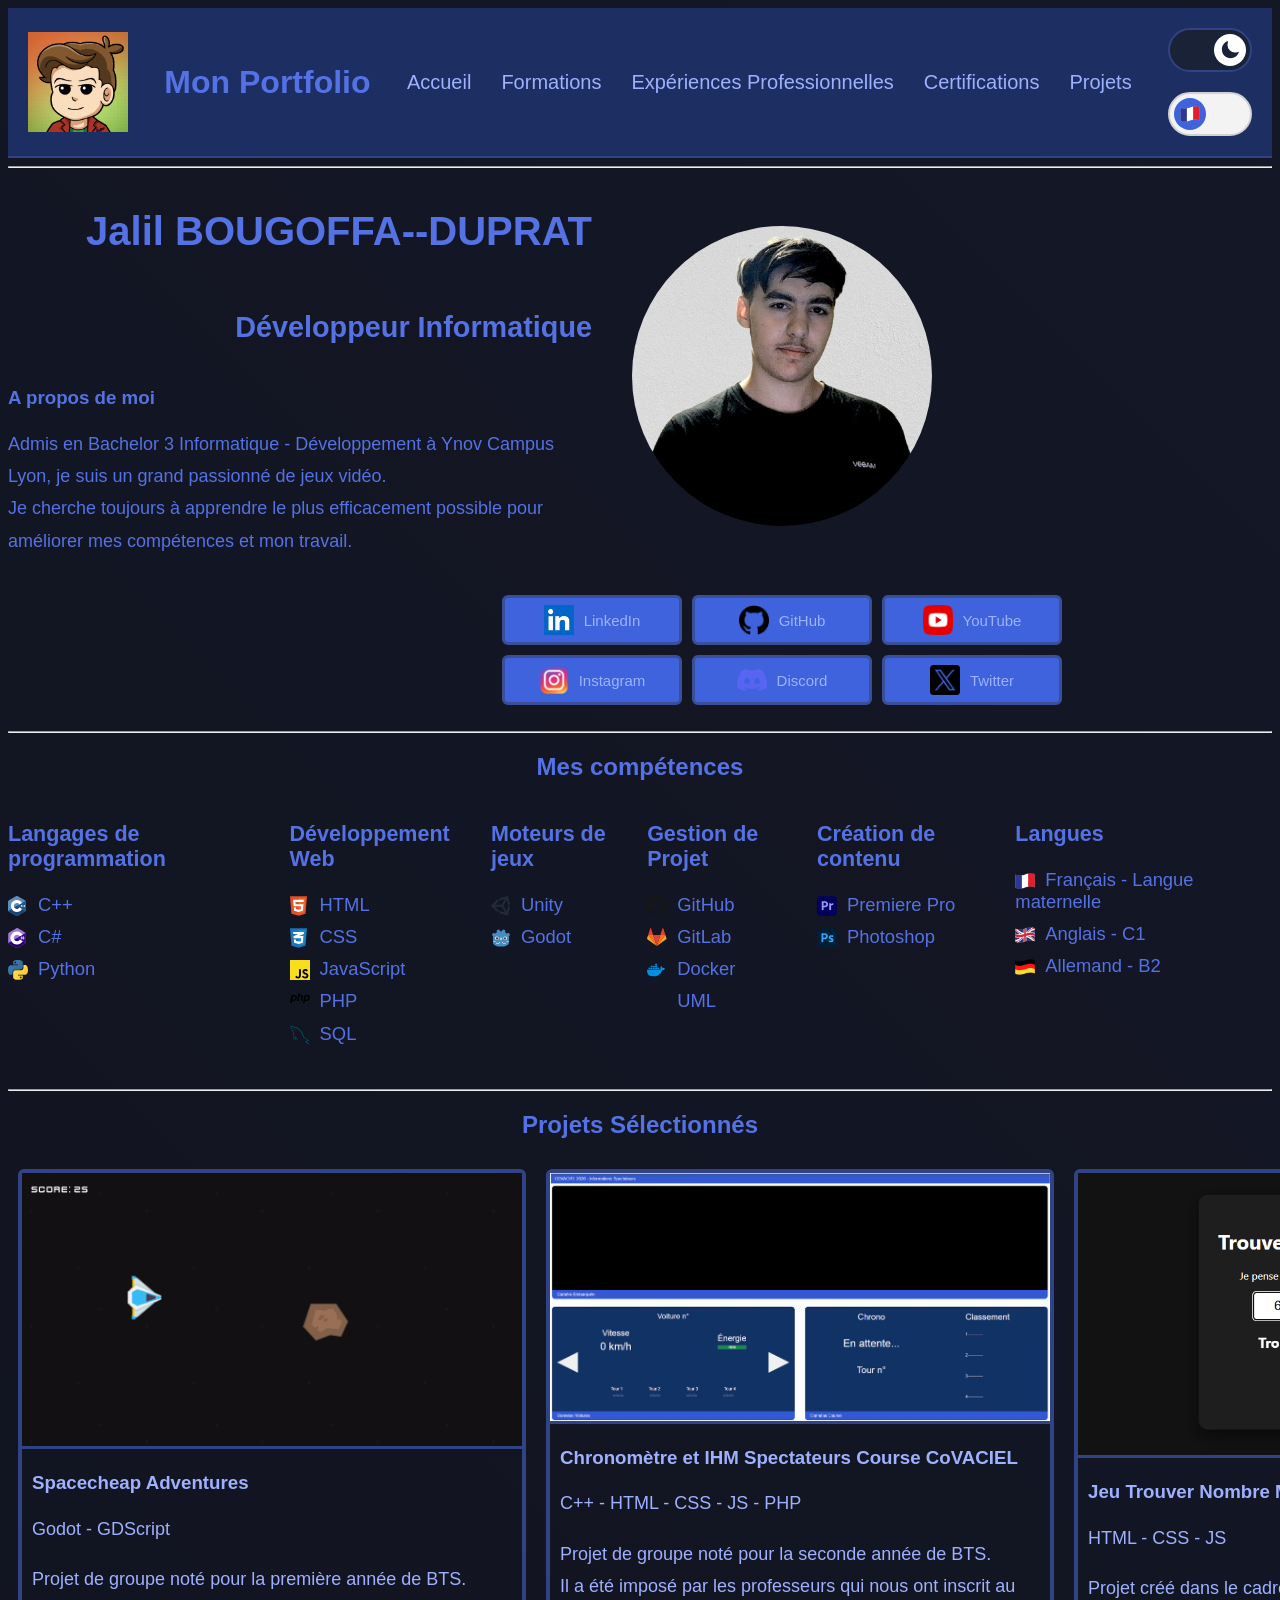
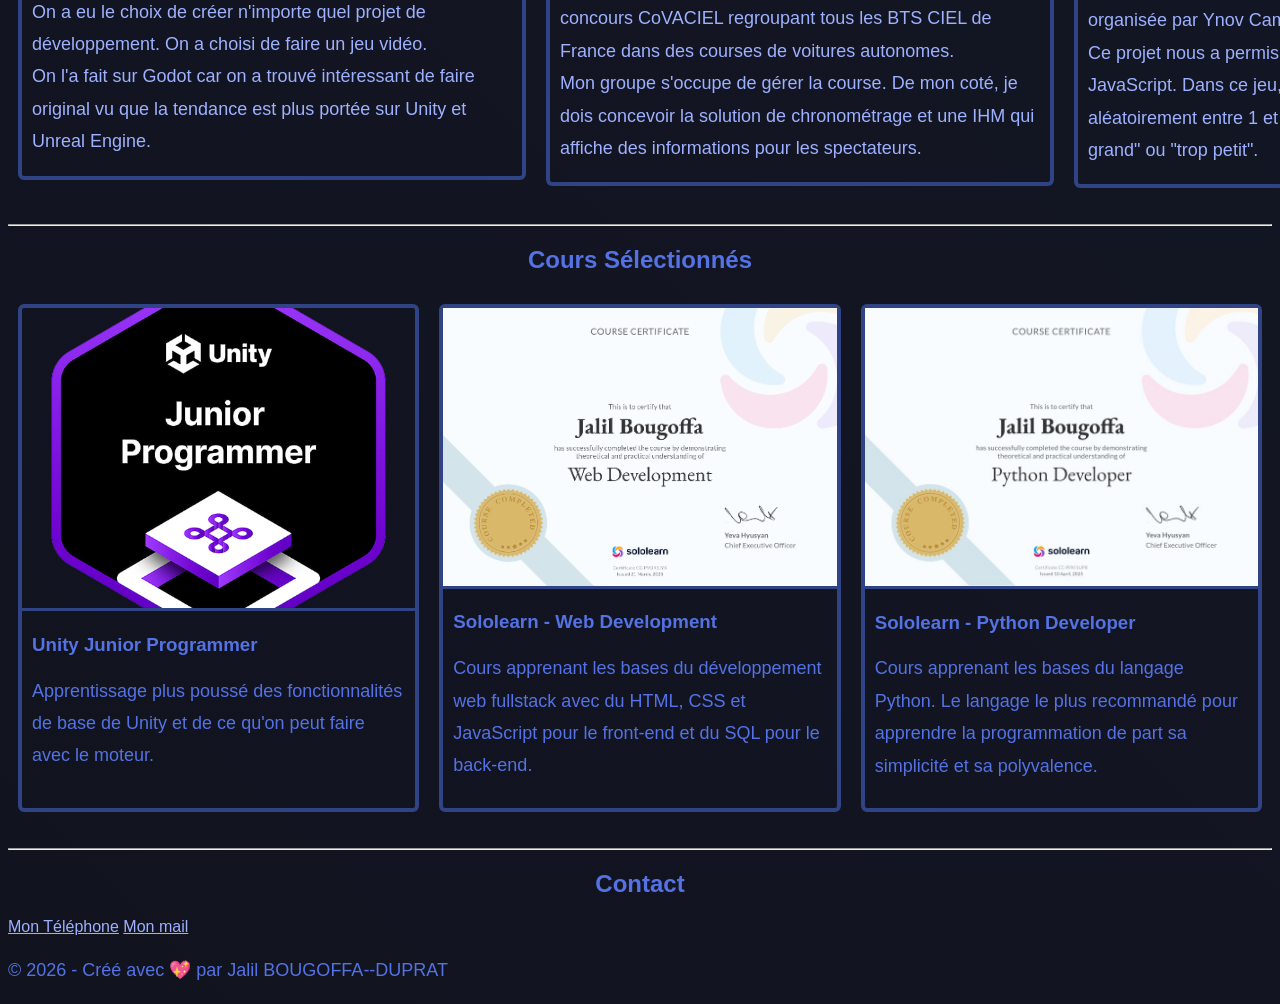
==== commit b7605749: "Création Toggle Button Français Anglais (juste le design et l'animation, pas encore de traduction)" ====
--- a/docs/index.html
+++ b/docs/index.html
@@ -29,8 +29,9 @@
           <span>Projets</span>
         </a>
       </nav>
-      <input type="checkbox" id="toggle" checked/>
-        <label for="toggle" class="toggle-label">
+      <div class="toggle-buttons" id="toggle-buttons">
+        <input type="checkbox" id="toggle-light-dark" checked />
+        <label for="toggle-light-dark" class="toggle-light-dark-label">
           <div class="circle">
             <svg
               xmlns="http://www.w3.org/2000/svg"
@@ -56,6 +57,15 @@
             </svg>
           </div>
         </label>
+
+        <input type="checkbox" id="toggle-fr-en" />
+        <label for="toggle-fr-en" class="toggle-fr-en-label">
+          <div class="circle">
+            <img src="./images/flag-fr.png" alt="drapeau-fr" class="fr"/>
+            <img src="./images/flag-en.png" alt="drapeau-en" class="en"/>
+          </div>
+        </label>
+      </div>
     </header>
 
     <main>
--- a/docs/styles.css
+++ b/docs/styles.css
@@ -63,12 +63,18 @@
   transition: 0.5s;
 }
 
-#toggle {
+.toggle-buttons{
+  display: flex;
+  flex-direction: column;
+  gap: 20px;
+}
+
+#toggle-light-dark, #toggle-fr-en {
   display: none;
 }
 
 /* Le conteneur (le rail du bouton) */
-.toggle-label {
+.toggle-light-dark-label, .toggle-fr-en-label {
   width: 80px;
   height: 40px;
   background-color: #f3f3f3; /* Couleur sombre par défaut */
@@ -97,18 +103,18 @@
   overflow: hidden;
 }
 
-.circle svg {
+.circle svg, .circle img {
   width: 20px;
   position: absolute;
   transition: 0.3s;
 }
 
-.sun {
+.sun, .fr{
   color: #ffd600;
   opacity: 1;
   transform: translateY(0);
 }
-.moon {
+.moon, .en{
   color: #1a2238;
   opacity: 0;
   transform: translateY(30px);
@@ -117,31 +123,31 @@
 /* --- ETATS QUAND COCHÉ (Light Mode) --- */
 
 /* Déplacement du cercle */
-#toggle:checked + .toggle-label .circle {
+#toggle-light-dark:checked + .toggle-light-dark-label .circle,  #toggle-fr-en:checked + .toggle-fr-en-label .circle{
   left: calc(100% - 36px);
   background-color: #fff;
 }
 
 /* Changement de couleur du rail */
-#toggle:checked + .toggle-label {
+#toggle-light-dark:checked + .toggle-light-dark-label, #toggle-fr-en:checked + .toggle-fr-en-label {
   background-color: #1a2238;
   border-color: #304384;
 }
 
 /* Icônes */
-#toggle:checked + .toggle-label .sun {
+#toggle-light-dark:checked + .toggle-light-dark-label .sun, #toggle-fr-en:checked + .toggle-fr-en-label .fr {
   opacity: 0;
   transform: translateY(-30px);
 }
 
-#toggle:checked + .toggle-label .moon {
+#toggle-light-dark:checked + .toggle-light-dark-label .moon, #toggle-fr-en:checked + .toggle-fr-en-label .en {
   opacity: 1;
   transform: translateY(0);
   color: #1a2238;
 }
 
 /* Animation au clic */
-.toggle-label:active .circle {
+.toggle-light-dark-label:active .circle, .toggle-fr-en-label:active .circle {
   width: 45px;
 }
 
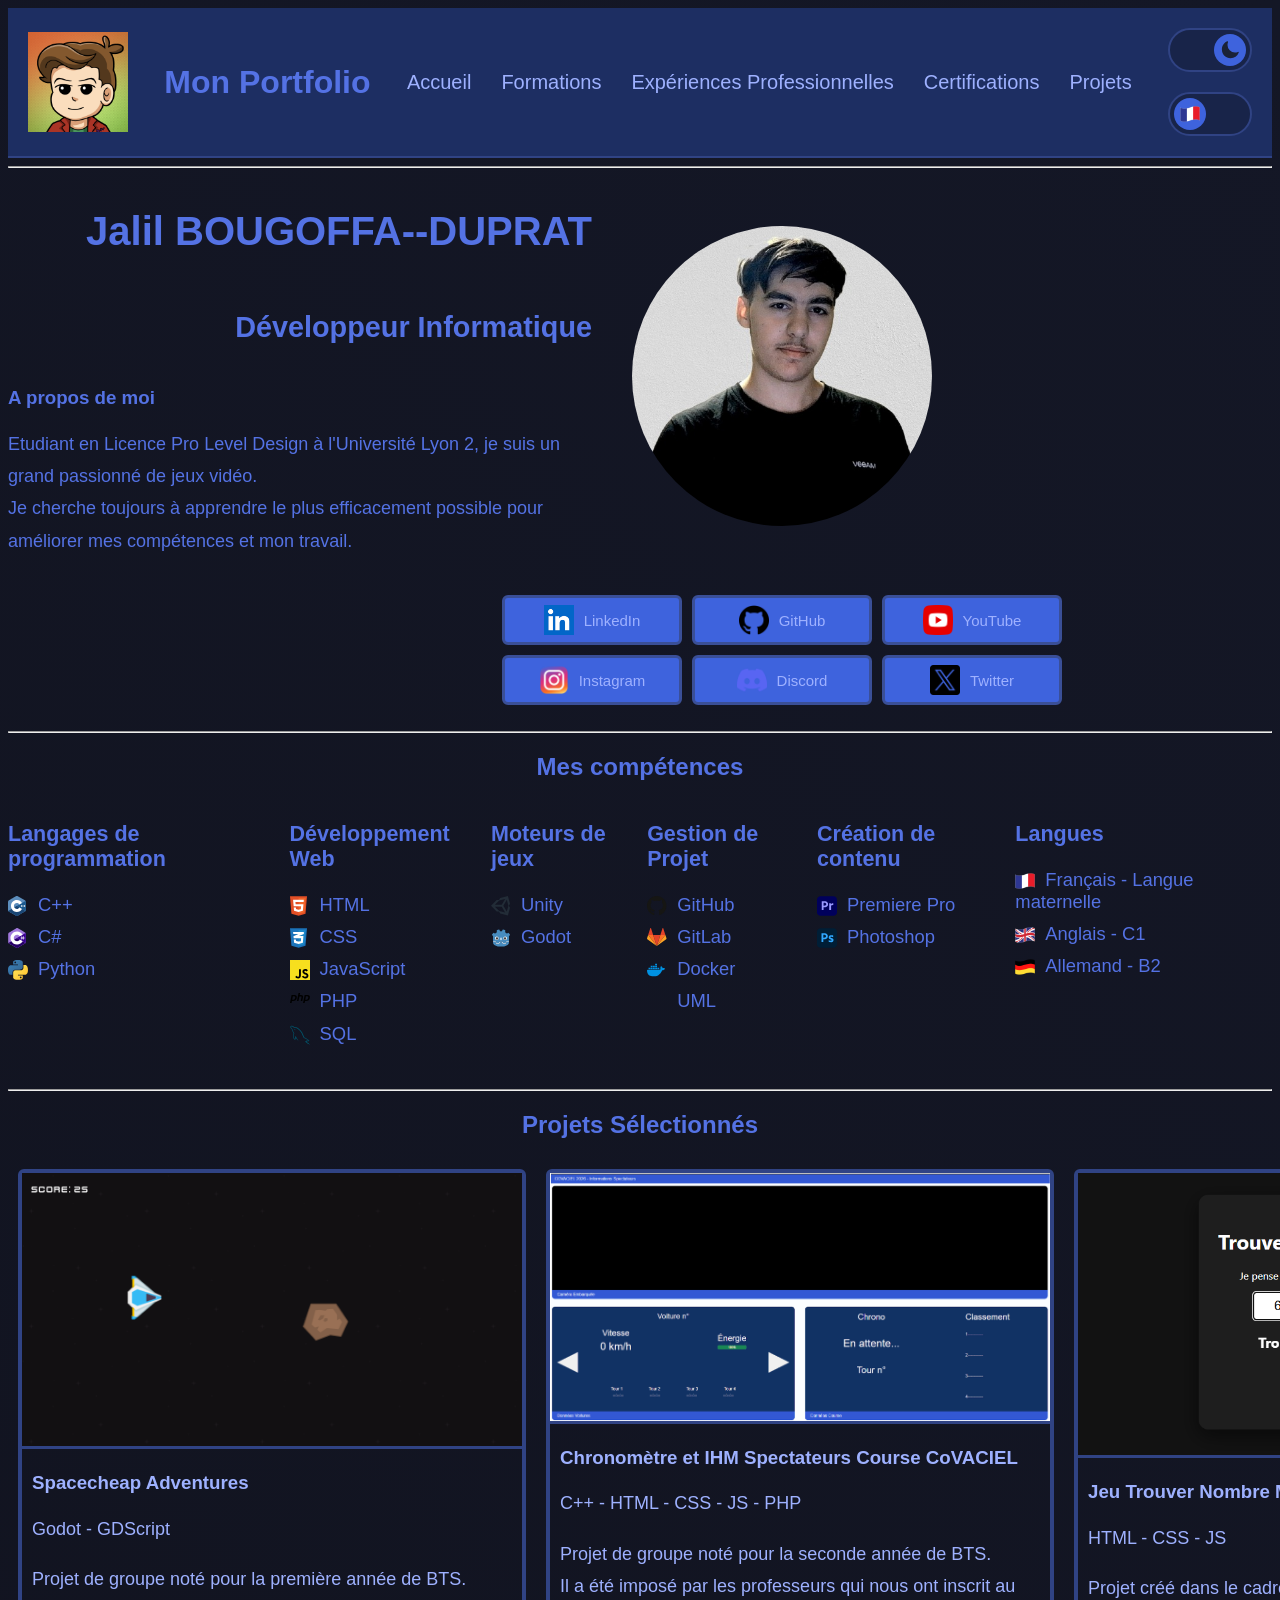
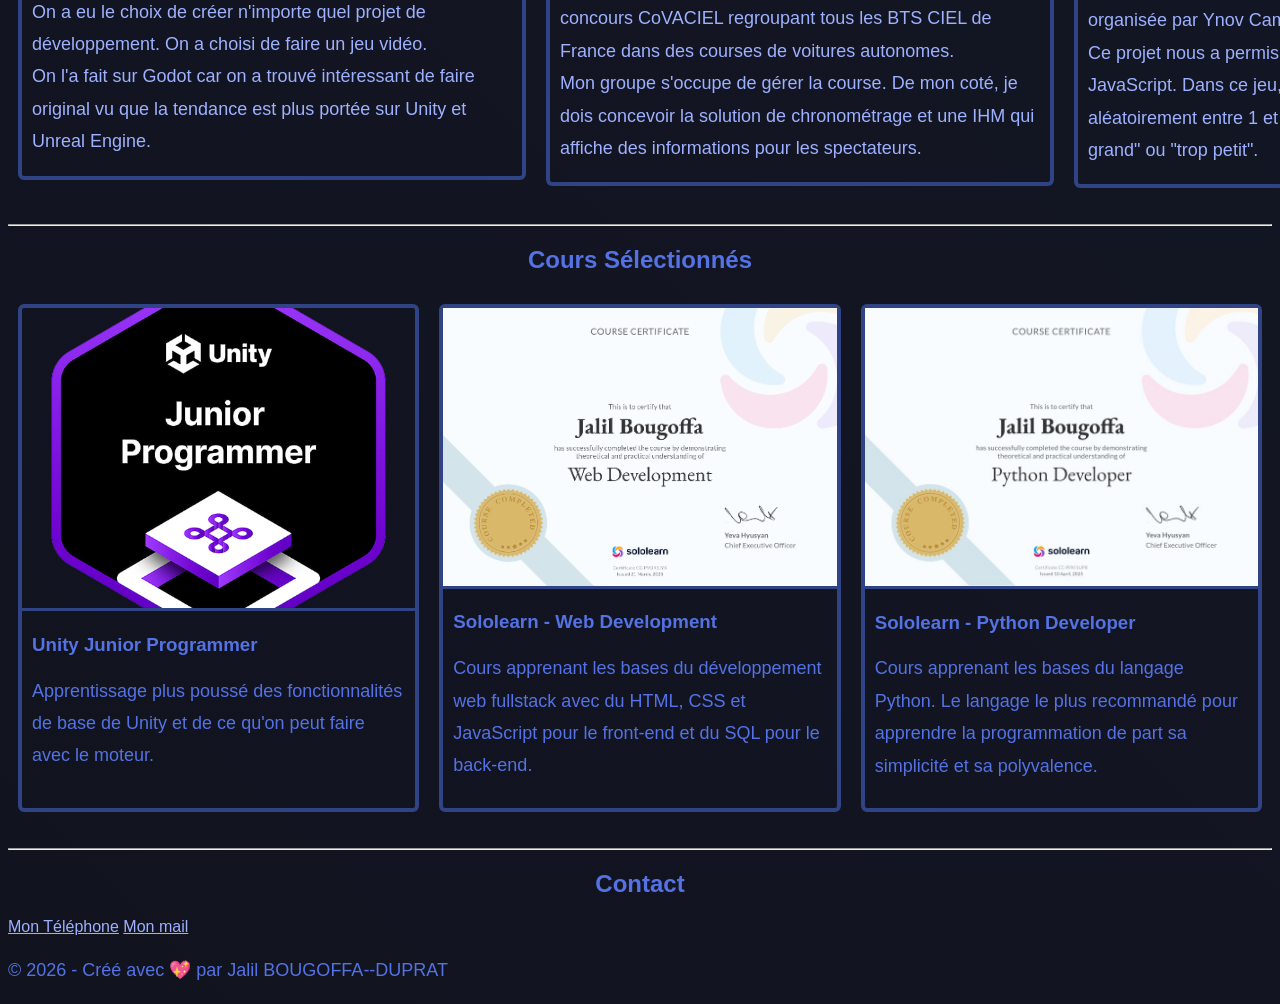
==== commit c1c0293f: "Enlever les mentions à Ynov qui restaient" ====
--- a/docs/index.html
+++ b/docs/index.html
@@ -78,8 +78,8 @@
             <article class="bio" id="bio">
               <h3>A propos de moi</h3>
               <p>
-                Admis en Bachelor 3 Informatique - Développement à Ynov Campus
-                Lyon, je suis un grand passionné de jeux vidéo.
+                Etudiant en Licence Pro Level Design à l'Université Lyon 2, 
+                je suis un grand passionné de jeux vidéo.
                 <br />
                 Je cherche toujours à apprendre le plus efficacement possible
                 pour améliorer mes compétences et mon travail.
--- a/docs/styles.css
+++ b/docs/styles.css
@@ -1,6 +1,32 @@
+:root{
+  --background-1: #11131f;
+  --background-2: #141726;
+  --nav: #1d2e62;
+  --button: #182449;
+  --borders-1: #304384;
+  --borders-2: #3a4f97;
+  --timeline: #435DB1;
+  --text: #5472e4;
+  --links: #9eb1ff;
+  --inside: #3E63DD;
+}
+
+body.light-mode{
+  --background-1: #FDFDFE;
+  --background-2: #F7F9FF;
+  --nav: #E1E9FF;
+  --button: #EDF2FE;
+  --borders-1: #C1D0FF;
+  --borders-2: #ABBDF9;
+  --timeline: #8DA4EF;
+  --text: #3358D4;
+  --links: #1F2D5C;
+  --inside: #3E63DD;
+}
+
 body {
-  background: linear-gradient(45deg, #11131f, #141726);
-  color: #5472e4;
+  background: linear-gradient(45deg, var(--background-1), var(--background-2));
+  color: var(--text);
   font-family: "Inter", "Monsterrat", "Roboto", sans-serif;
 }
 
@@ -21,7 +47,7 @@
 }
 
 a {
-  color: #9eb1ff;
+  color: var(--links);
 }
 
 header {
@@ -31,9 +57,9 @@
   align-items: center;
   justify-content: space-between;
   padding: 20px;
-  background-color: #1d2e62;
+  background-color: var(--nav);
   z-index: 1000;
-  border-bottom: solid 2px #304384;
+  border-bottom: solid 2px var(--borders-1);
 }
 
 .logo {
@@ -73,24 +99,23 @@
   display: none;
 }
 
-/* Le conteneur (le rail du bouton) */
 .toggle-light-dark-label, .toggle-fr-en-label {
   width: 80px;
   height: 40px;
-  background-color: #f3f3f3; /* Couleur sombre par défaut */
-  border: 2px solid #d1d1d1;
+  background-color: var(--button);
+  border: 2px solid var(--borders-1);
   border-radius: 50px;
   cursor: pointer;
   position: relative;
   transition: 0.3s;
-  display: block; /* S'assure qu'il est visible */
+  display: block;
 }
 
 /* Le cercle qui bouge */
 .circle {
   width: 32px;
   height: 32px;
-  background-color: #3e63dd;
+  background-color: var(--inside);
   border-radius: 50%;
   position: absolute;
   top: 50%;
@@ -125,13 +150,13 @@
 /* Déplacement du cercle */
 #toggle-light-dark:checked + .toggle-light-dark-label .circle,  #toggle-fr-en:checked + .toggle-fr-en-label .circle{
   left: calc(100% - 36px);
-  background-color: #fff;
+  background-color: var(--inside);
 }
 
 /* Changement de couleur du rail */
 #toggle-light-dark:checked + .toggle-light-dark-label, #toggle-fr-en:checked + .toggle-fr-en-label {
-  background-color: #1a2238;
-  border-color: #304384;
+  background-color: var(--button);
+  border-color: var(--borders-1);
 }
 
 /* Icônes */
@@ -150,19 +175,6 @@
 .toggle-light-dark-label:active .circle, .toggle-fr-en-label:active .circle {
   width: 45px;
 }
-
-body.light-mode {
-  background: linear-gradient(45deg, #e0e0e0, #ffffff);
-  color: #1d2e62;
-}
-body.light-mode header {
-  background-color: #ffffff;
-  border-bottom: solid 2px #d1d1d1;
-}
-body.light-mode a {
-  color: #3e63dd;
-}
-
 /* Page Accueil et Page*/
 
 .accueil {
@@ -218,10 +230,10 @@
   justify-content: center;
   gap: 10px;
   cursor: pointer;
-  border: solid 3px #3a4f97;
+  border: solid 3px var(--borders-2);
   border-radius: 6px;
-  background-color: #3e63dd;
-  color: #9eb1ff;
+  background-color: var(--inside);
+  color: var(--links);
 }
 
 button img {
@@ -355,7 +367,7 @@
 .projets-card {
   height: 500px;
   width: 500px;
-  border: solid 4px #304384;
+  border: solid 4px var(--borders-1);
   border-radius: 6px;
   margin: 10px;
 }
@@ -399,12 +411,12 @@
 
 .project-card img,
 .course-card img {
-  border-bottom: solid #304384;
+  border-bottom: solid var(--borders-1);
 }
 
 .certifs-card img,
 .projets-card img {
-  border-top: solid #304384;
+  border-top: solid var(--borders-1);
   width: 100%;
   height: 100%;
   object-fit: cover;
@@ -441,7 +453,7 @@
   line-height: 100%;
   position: relative;
   margin: 0px 0px 0px 20px;
-  border-left: 2px solid #2870bd;
+  border-left: 2px solid var(--timeline);
 }
 
 .job {
@@ -472,8 +484,8 @@
   top: 40px;
   width: 20px;
   height: 20px;
-  background-color: #2870bd;
-  border: 3px solid #104d87;
+  background-color: var(--inside);
+  border: 3px solid var(--borders-1);
   border-radius: 50%;
   z-index: 1;
 }
